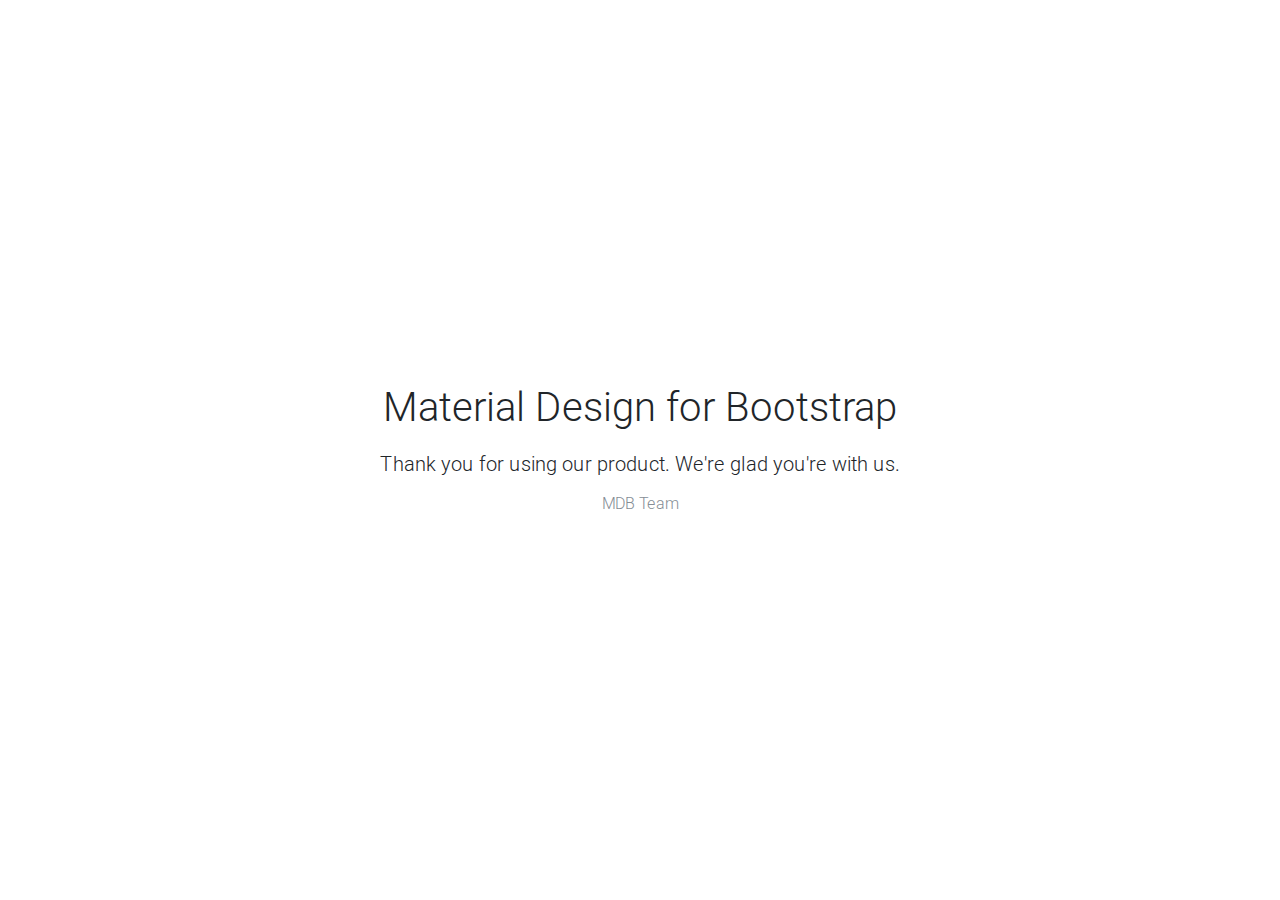
==== index.html @ 0af77a05 "html commit" ====
<!DOCTYPE html>
<html lang="en">

<head>
    <meta charset="utf-8">
    <meta name="viewport" content="width=device-width, initial-scale=1, shrink-to-fit=no">
    <meta http-equiv="x-ua-compatible" content="ie=edge">
    <title>Material Design Bootstrap</title>
    <!-- Font Awesome -->
    <link rel="stylesheet" href="https://maxcdn.bootstrapcdn.com/font-awesome/4.7.0/css/font-awesome.min.css">
    <!-- Bootstrap core CSS -->
    <link href="css/bootstrap.min.css" rel="stylesheet">
    <!-- Material Design Bootstrap -->
    <link href="css/mdb.min.css" rel="stylesheet">
    <!-- Your custom styles (optional) -->
    <link href="css/style.css" rel="stylesheet">
</head>

<body>

    <!-- Start your project here-->
    <div style="height: 100vh">
        <div class="flex-center flex-column">
            <h1 class="animated fadeIn mb-4">Material Design for Bootstrap</h1>

            <h5 class="animated fadeIn mb-3">Thank you for using our product. We're glad you're with us.</h5>

            <p class="animated fadeIn text-muted">MDB Team</p>
        </div>
    </div>
    <!-- /Start your project here-->

    <!-- SCRIPTS -->
    <!-- JQuery -->
    <script type="text/javascript" src="js/jquery-3.2.1.min.js"></script>
    <!-- Bootstrap tooltips -->
    <script type="text/javascript" src="js/popper.min.js"></script>
    <!-- Bootstrap core JavaScript -->
    <script type="text/javascript" src="js/bootstrap.min.js"></script>
    <!-- MDB core JavaScript -->
    <script type="text/javascript" src="js/mdb.min.js"></script>
</body>

</html>
---- css/style.css ----
/* YOUR CUSTOM STYLES */
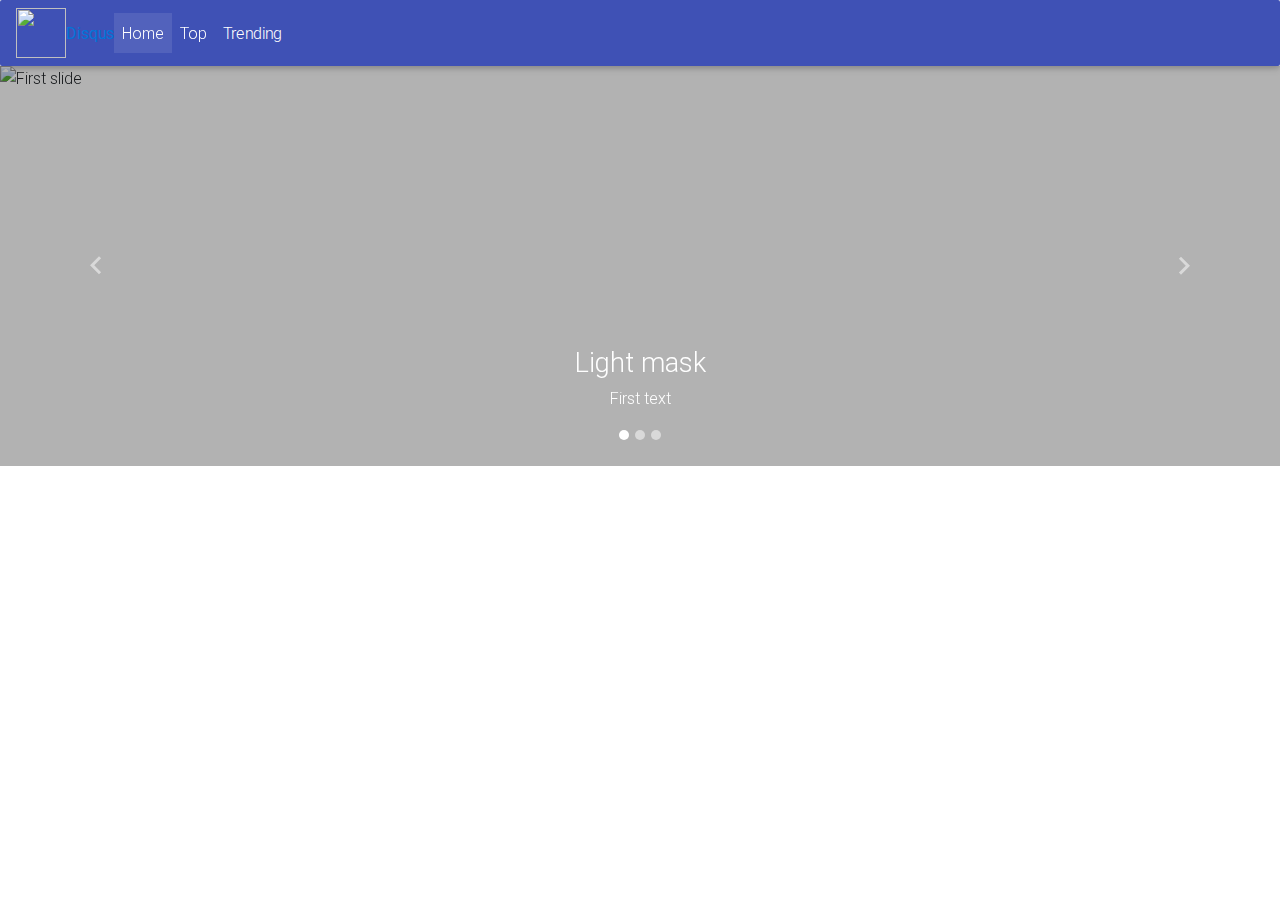
==== commit a7f69b13: "carousel added" ====
--- a/index.html
+++ b/index.html
@@ -17,17 +17,115 @@
 </head>
 
 <body>
+		<!-- For your code use directory from /img  /css  /font  and stuff like that since we will hosting
+   				on 000webhost and we have to avoid file directory misatch		
 
-    <!-- Start your project here-->
-    <div style="height: 100vh">
-        <div class="flex-center flex-column">
-            <h1 class="animated fadeIn mb-4">Material Design for Bootstrap</h1>
+				For example, if you want to add a picture always paste it in /img/media/ and while pushing the
+				code make sure you edit the directory as /img/media/blah.png and not as /home/your_username/img/media/blah.png ..
+   			-->
 
-            <h5 class="animated fadeIn mb-3">Thank you for using our product. We're glad you're with us.</h5>
+    										<!-- Start your project here-->
 
-            <p class="animated fadeIn text-muted">MDB Team</p>
-        </div>
-    </div>
+   													 <!--Navbar-->
+
+		<nav class="navbar navbar-expand-lg navbar-dark indigo">
+
+		    <!-- Navbar brand -->
+		   	<img src="/home/zeth48/Disqus/img/media/d_logo.png" width="50" height="50">		
+
+		   <a id="navbar-brand1" href="#"><strong>Disqus</strong></a> 
+
+		    <!-- Collapse button -->
+		    <button class="navbar-toggler" type="button" data-toggle="collapse" data-target="#navbarSupportedContent" aria-controls="navbarSupportedContent"
+		        aria-expanded="false" aria-label="Toggle navigation"><span class="navbar-toggler-icon"></span></button>
+
+		    <!-- Collapsible content -->
+		    <div class="collapse navbar-collapse" id="navbarSupportedContent">
+
+		        <!-- Links -->
+		        <ul class="navbar-nav mr-auto">
+		            <li class="nav-item active">
+		                <a class="nav-link" href="#">Home <span class="sr-only">(current)</span></a>
+		            </li>
+		            <li class="nav-item">
+		                <a class="nav-link" href="#">Top</a>
+		            </li>
+		            <li class="nav-item">
+		                <a class="nav-link" href="#">Trending</a>
+		            </li>
+
+
+		        </ul>
+		        <!-- Links -->
+		    </div>
+		    <!-- Collapsible content -->
+
+		</nav>
+
+										   <!--/.Navbar-->
+
+
+										<!--Carousel Wrapper-->
+
+	<div id="carousel-example-1z" class="carousel slide carousel-fade" data-ride="carousel">
+	    <!--Indicators-->
+	    <ol class="carousel-indicators">
+	        <li data-target="#carousel-example-1z" data-slide-to="0" class="active"></li>
+	        <li data-target="#carousel-example-1z" data-slide-to="1"></li>
+	        <li data-target="#carousel-example-1z" data-slide-to="2"></li>
+	    </ol>
+	    <!--/.Indicators-->
+	    <!--Slides-->
+		    <div class="carousel-inner" role="listbox">
+	        <div class="carousel-item active">
+	            <div class="view hm-black-light">
+	                <img class="d-block w-100" src="https://mdbootstrap.com/img/Photos/Slides/img%20(68).jpg" alt="First slide" height="400">
+	                <div class="mask"></div>
+	            </div>
+	            <div class="carousel-caption">
+	                <h3 class="h3-responsive">Light mask</h3>
+	                <p>First text</p>
+	            </div>
+	        </div>
+	        <div class="carousel-item">
+	            <!--Mask color-->
+	            <div class="view hm-black-strong">
+	                <img class="d-block w-100" src="https://mdbootstrap.com/img/Photos/Slides/img%20(6).jpg" alt="Second slide" height="400">
+	                <div class="mask"></div>
+	            </div>
+	            <div class="carousel-caption">
+	                <h3 class="h3-responsive">Strong mask</h3>
+	                <p>Aman Bhosdiwala</p>
+	            </div>
+	        </div>
+	        <div class="carousel-item">
+	            <!--Mask color-->
+	            <div class="view hm-black-slight">
+	                <img class="d-block w-100" src="https://mdbootstrap.com/img/Photos/Slides/img%20(9).jpg" alt="Third slide" height="400">
+	                <div class="mask"></div>
+	            </div>
+	            <div class="carousel-caption">
+	                <h3 class="h3-responsive">Slight mask</h3>
+	                <p>Third text</p>
+	            </div>
+	        </div>
+	    	</div>
+	    <!--/.Slides-->
+	    <!--Controls-->
+	    <a class="carousel-control-prev" href="#carousel-example-1z" role="button" data-slide="prev">
+	        <span class="carousel-control-prev-icon" aria-hidden="true"></span>
+	        <span class="sr-only">Previous</span>
+	    </a>
+	    <a class="carousel-control-next" href="#carousel-example-1z" role="button" data-slide="next">
+	        <span class="carousel-control-next-icon" aria-hidden="true"></span>
+	        <span class="sr-only">Next</span>
+	    </a>
+	    <!--/.Controls-->
+	</div>
+<!--/.Carousel Wrapper-->
+
+
+
     <!-- /Start your project here-->
 
     <!-- SCRIPTS -->
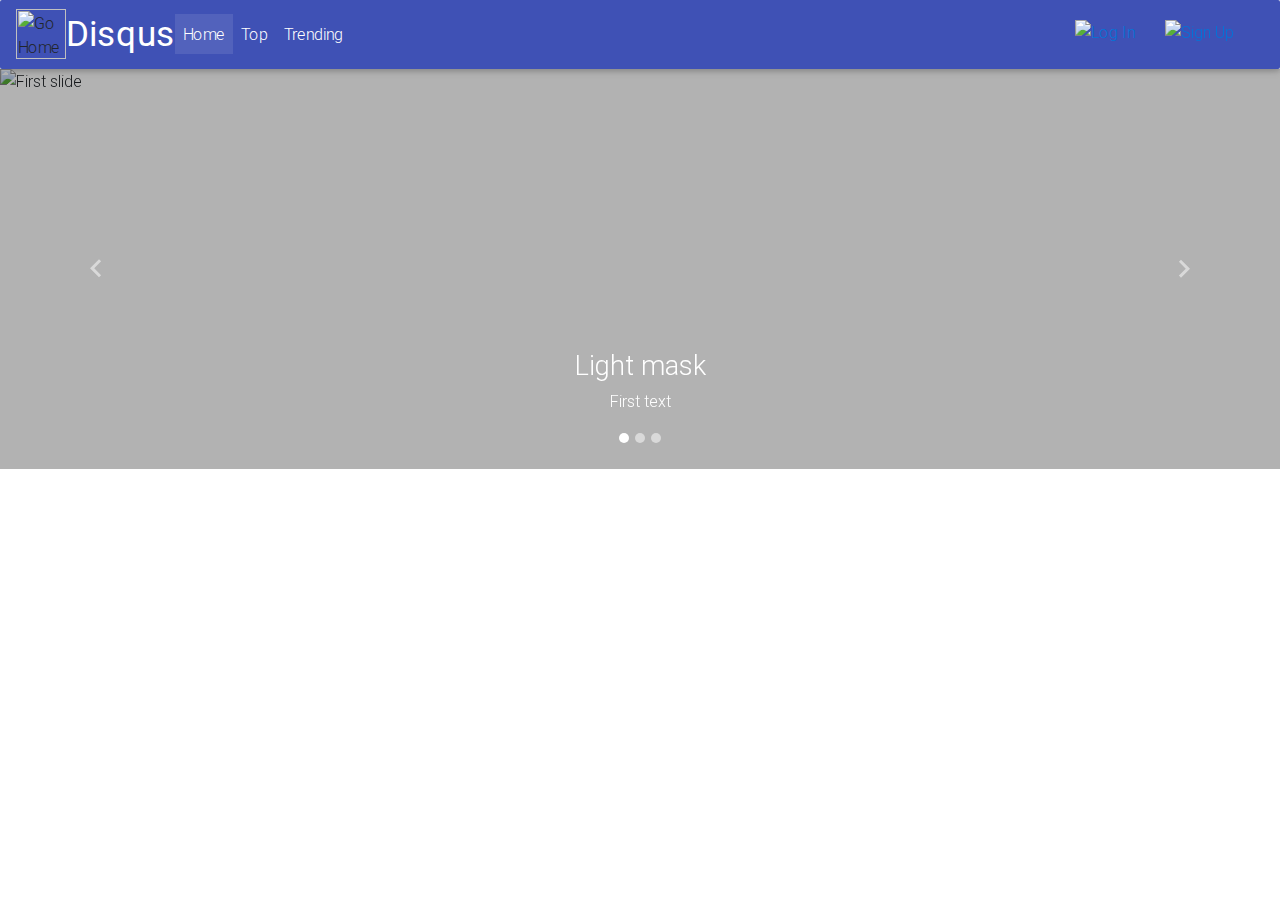
==== commit 6200cf70: "sign up and login href" ====
--- a/index.html
+++ b/index.html
@@ -5,7 +5,7 @@
     <meta charset="utf-8">
     <meta name="viewport" content="width=device-width, initial-scale=1, shrink-to-fit=no">
     <meta http-equiv="x-ua-compatible" content="ie=edge">
-    <title>Material Design Bootstrap</title>
+    <title>Disqus: Home</title>
     <!-- Font Awesome -->
     <link rel="stylesheet" href="https://maxcdn.bootstrapcdn.com/font-awesome/4.7.0/css/font-awesome.min.css">
     <!-- Bootstrap core CSS -->
@@ -14,6 +14,7 @@
     <link href="css/mdb.min.css" rel="stylesheet">
     <!-- Your custom styles (optional) -->
     <link href="css/style.css" rel="stylesheet">
+    <script src="https://cdnjs.cloudflare.com/ajax/libs/popper.js/1.10.1/umd/popper.min.js" crossorigin="anonymous"></script>
 </head>
 
 <body>
@@ -31,7 +32,7 @@
 		<nav class="navbar navbar-expand-lg navbar-dark indigo">
 
 		    <!-- Navbar brand -->
-		   	<img src="/home/zeth48/Disqus/img/media/d_logo.png" width="50" height="50">		
+		   	<img src="/home/zeth48/Disqus/img/media/d_logo.png" width="50" height="50" data-toggle="tooltip" data-placement="left" title="Go Home">		
 
 		   <a id="navbar-brand1" href="#"><strong>Disqus</strong></a> 
 
@@ -53,7 +54,22 @@
 		            <li class="nav-item">
 		                <a class="nav-link" href="#">Trending</a>
 		            </li>
+		        </ul>
 
+		        <ul class="navbar-nav navbar-right">
+
+		        	<li id="log_in_icon">
+
+		        		<a href="https://www.google.com">			<!-- Add your url here -->
+		        		<img src="/home/zeth48/Disqus/img/media/log_in.ico" alt="Log In" width="32" height="32" data-toggle="tooltip" data-placement="left" title="Log In"> </a>
+		        		<!--<a class="nav-link" href="#">Log In<span class="sr-only">(current)</span></a> -->
+		        	</li>
+
+		        	<li id="sign_up_icon">
+		        		<a href="https://www.google.com">			<!-- Add your url here -->
+		        		<img src="/home/zeth48/Disqus/img/media/sign_up.png" alt="Sign Up" data-toggle="tooltip" data-placement="left" title="Sign Up"> </a>
+		        		<!-- <a class="nav-link" href="#">Sign Up <span class="sr-only">(current)</span></a>  -->
+		        	</li>
 
 		        </ul>
 		        <!-- Links -->
--- a/css/style.css
+++ b/css/style.css
@@ -1 +1,10 @@
-/* YOUR CUSTOM STYLES */+/* YOUR CUSTOM STYLES */
+
+#navbar-brand1{
+	font-size: 35px;
+	color:white;
+}
+#sign_up_icon{
+	margin-left:30px;
+  	margin-right:30px;
+}
